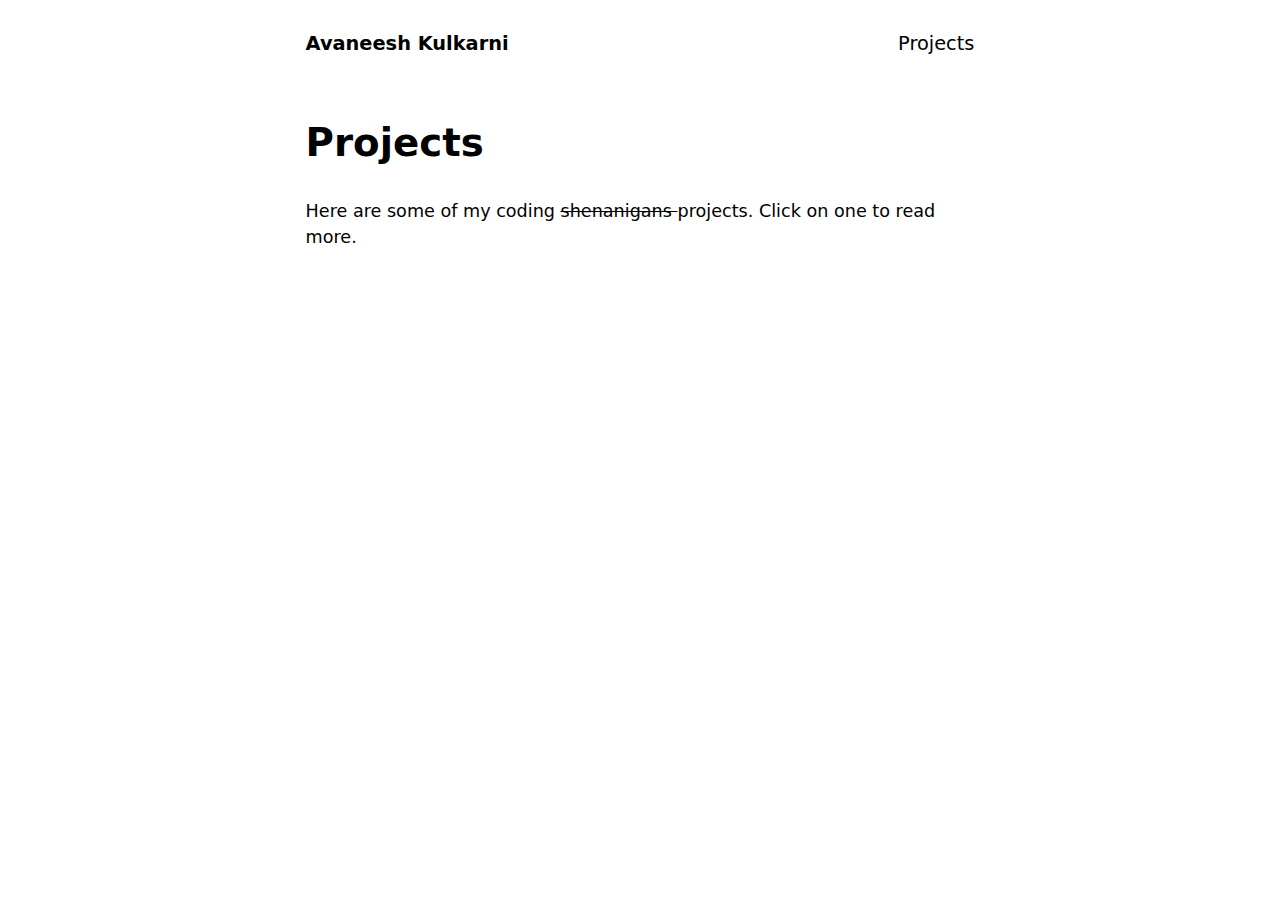
==== projects.html @ 60d37a1a "Set up index and projects page" ====
<!DOCTYPE html>

<html>
<head>
  <title>Avaneesh's Coding Projects</title>
  <meta name="description" content="A list of Avaneesh's recent coding projects.">
  <meta charset="utf-8">
  <meta name="viewport" content="width=device-width, initial-scale=1" />
  <link rel="stylesheet" href="css/global.css">
  <link rel="stylesheet" href="css/projects.css">
  <link rel="stylesheet" href="css/nav-bar.css">
</head>
<body>
  <div class="nav-bar">
    <div>
      <a href="/"><span class="my-name">Avaneesh Kulkarni</span></a>
    </div>
    <div>
      <a href="/projects.html">Projects</a>
    </div>
  </div>
    
    <h1> Projects </h1>
    <p>
      Here are some of my coding <s> shenanigans </s> projects.
      Click on one to read more.
    </p>
</body>
</html>
---- css/global.css ----
html, body {
	margin: 0;
	box-sizing: border-box;
	line-height: 1.5;
  font-family: system-ui, sans-serif;
  font-size: 1.1rem;
}

body {
  width: 38rem;
  margin: auto;
}

p {
  font-size: 1rem;
}

img {
  width: 100%;
  height: auto;
}

a:hover {
	text-decoration: underline;
}

a {
  color: inherit;
	text-decoration: none;
}
---- css/nav-bar.css ----
.nav-bar {
  display: flex;
  justify-content: space-between;
  align-items: center;
  margin: auto;
  height: 5rem;
}

.my-name {
  font-weight: 700;
}
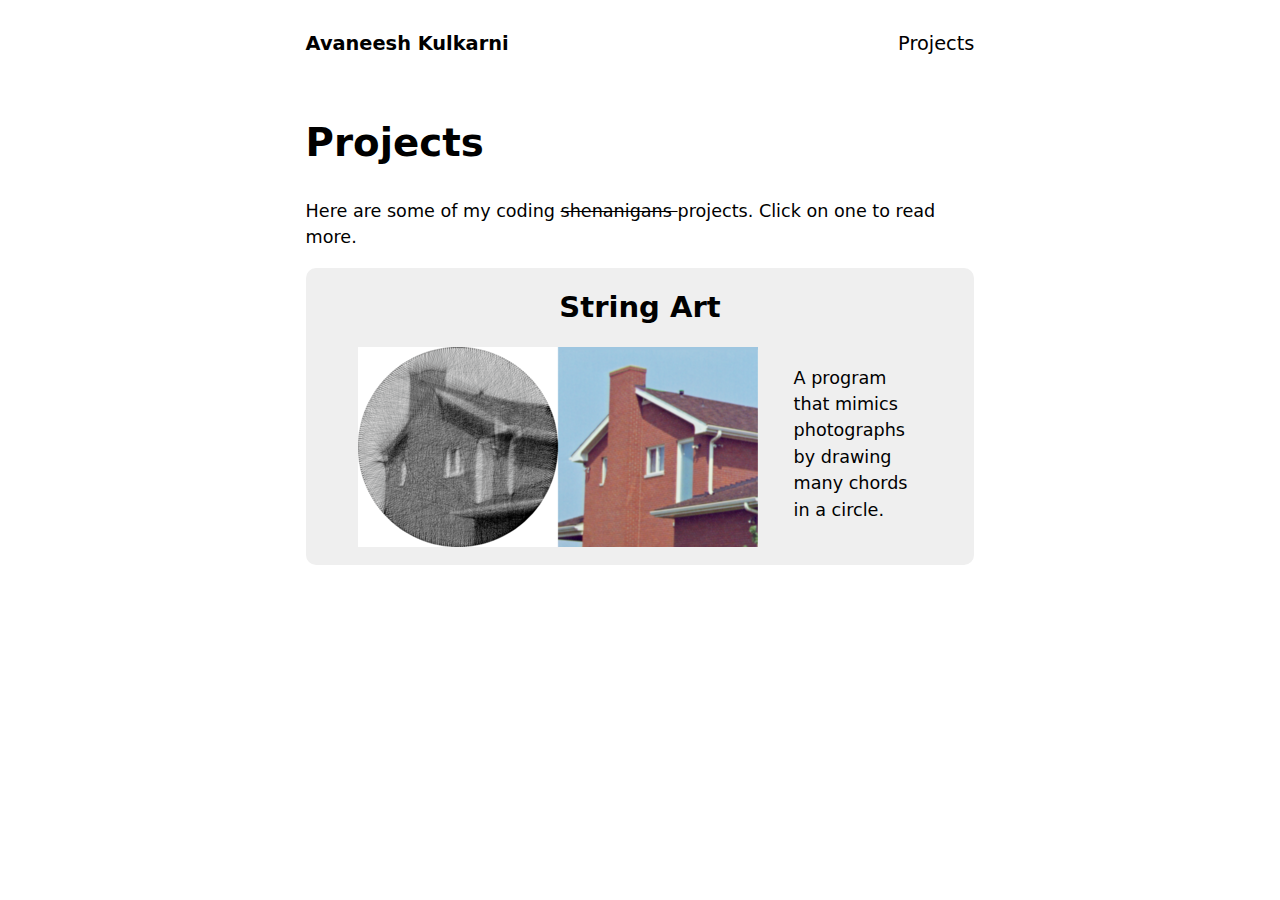
==== commit c5d86279: "Added string art page" ====
--- a/projects.html
+++ b/projects.html
@@ -7,23 +7,34 @@
   <meta charset="utf-8">
   <meta name="viewport" content="width=device-width, initial-scale=1" />
   <link rel="stylesheet" href="css/global.css">
-  <link rel="stylesheet" href="css/projects.css">
+  <link rel="stylesheet" href="css/projects-list.css">
   <link rel="stylesheet" href="css/nav-bar.css">
 </head>
 <body>
   <div class="nav-bar">
     <div>
-      <a href="/"><span class="my-name">Avaneesh Kulkarni</span></a>
+      <a href="/" class="silent-link"><span class="my-name">Avaneesh Kulkarni</span></a>
     </div>
     <div>
-      <a href="/projects.html">Projects</a>
+      <a href="/projects.html" class="silent-link">Projects</a>
     </div>
   </div>
     
-    <h1> Projects </h1>
-    <p>
-      Here are some of my coding <s> shenanigans </s> projects.
-      Click on one to read more.
-    </p>
+  <h1> Projects </h1>
+  <p>
+    Here are some of my coding <s> shenanigans </s> projects.
+    Click on one to read more.
+  </p>
+  
+  <div class="project-div" onclick="location.href='/projects/string-art.html'">
+    <h2 class="project-title">String Art</h2>
+    <div class="project-content">
+      <img src="images/string-art.png" class="project-img" alt="a string-art style picture of a house">
+      <p class="project-desc">
+      A program that mimics photographs by drawing many chords in a circle.
+      </p>
+    </div>
+  </div>
+
 </body>
 </html>--- a/css/global.css
+++ b/css/global.css
@@ -9,22 +9,23 @@
 body {
   width: 38rem;
   margin: auto;
+  margin-bottom: 120px;
 }
 
-p {
+p, ul, ol, li {
   font-size: 1rem;
 }
 
-img {
+img, video {
   width: 100%;
   height: auto;
 }
 
-a:hover {
-	text-decoration: underline;
-}
-
-a {
+a.silent-link {
   color: inherit;
 	text-decoration: none;
 }
+
+a.silent-link:hover {
+	text-decoration: underline;
+}
--- a/css/projects-list.css
+++ b/css/projects-list.css
@@ -0,0 +1,30 @@
+.project-title {
+  text-align: center;
+  margin-top: 0;
+  margin-bottom: 1rem;
+}
+
+.project-img {
+  flex: 1.5;
+}
+
+.project-div {
+  background: rgb(239, 239, 239);
+  border-radius: 10px;
+  padding: 1rem 3rem;
+}
+
+.project-div:hover {
+  cursor: pointer;
+  background:rgb(235, 235, 235)
+}
+
+.project-content {
+  display: flex;
+  align-items: top;
+}
+
+.project-desc {
+  margin-left: 2rem;
+  flex: 2;
+}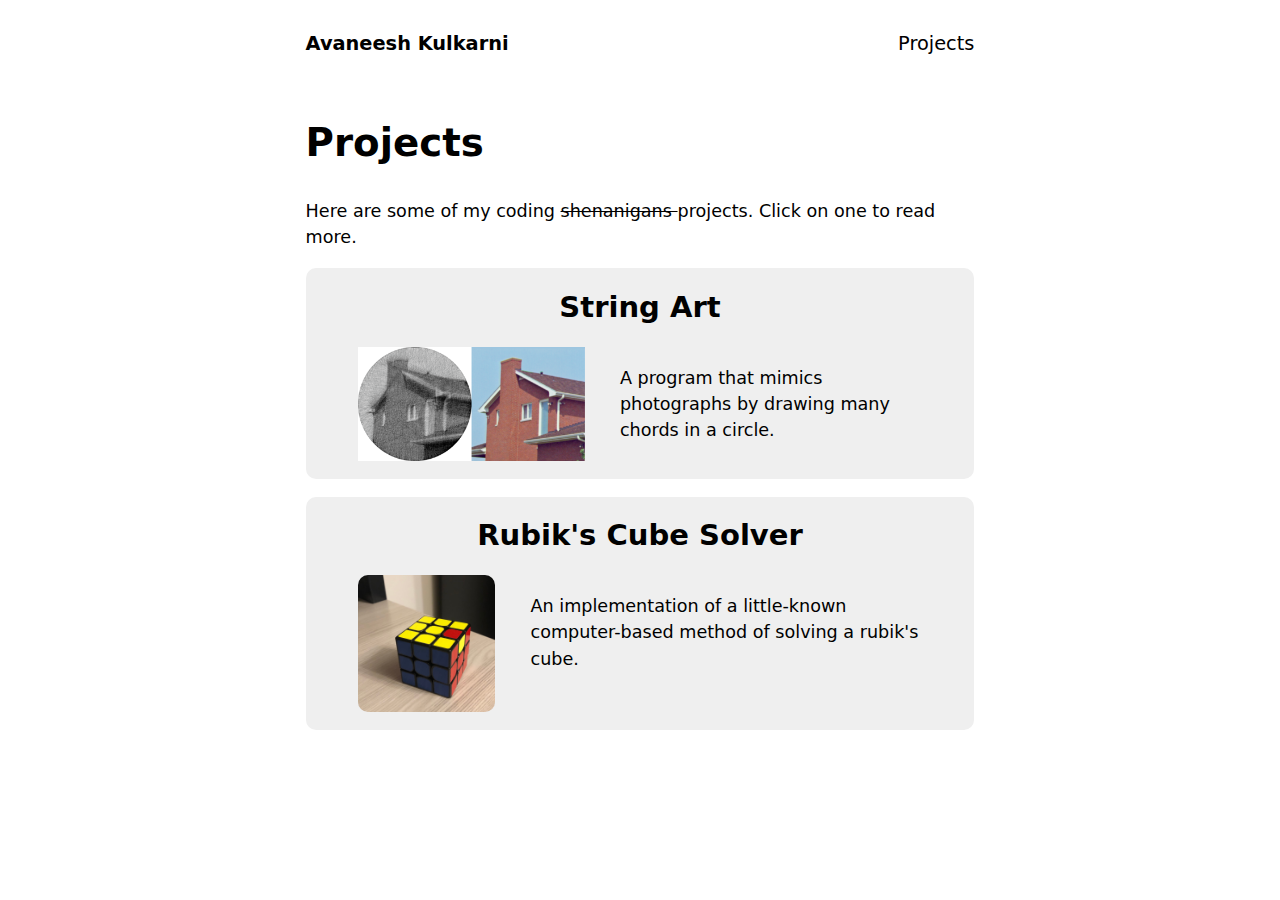
==== commit f8edf251: "Added rubik's cube solver page" ====
--- a/projects.html
+++ b/projects.html
@@ -35,6 +35,17 @@
       </p>
     </div>
   </div>
+  
+  <div class="project-div" onclick="location.href='/projects/rubiks-cube-solver.html'">
+    <h2 class="project-title">Rubik's Cube Solver</h2>
+    <div class="project-content">
+      <img src="images/rubiks-cube.jpeg" class="project-img" style="border-radius: 10px; flex: 0.7;" alt="a photo of my rubik's cube">
+      <p class="project-desc">
+      An implementation of a little-known computer-based method of solving a rubik's cube.
+      </p>
+    </div>
+  </div>
+
 
 </body>
 </html>--- a/css/projects-list.css
+++ b/css/projects-list.css
@@ -6,12 +6,15 @@
 
 .project-img {
   flex: 1.5;
+  width: 20px;
 }
 
 .project-div {
   background: rgb(239, 239, 239);
   border-radius: 10px;
   padding: 1rem 3rem;
+  margin-top: 1rem;
+  margin-bottom: 1rem;
 }
 
 .project-div:hover {
@@ -21,7 +24,6 @@
 
 .project-content {
   display: flex;
-  align-items: top;
 }
 
 .project-desc {
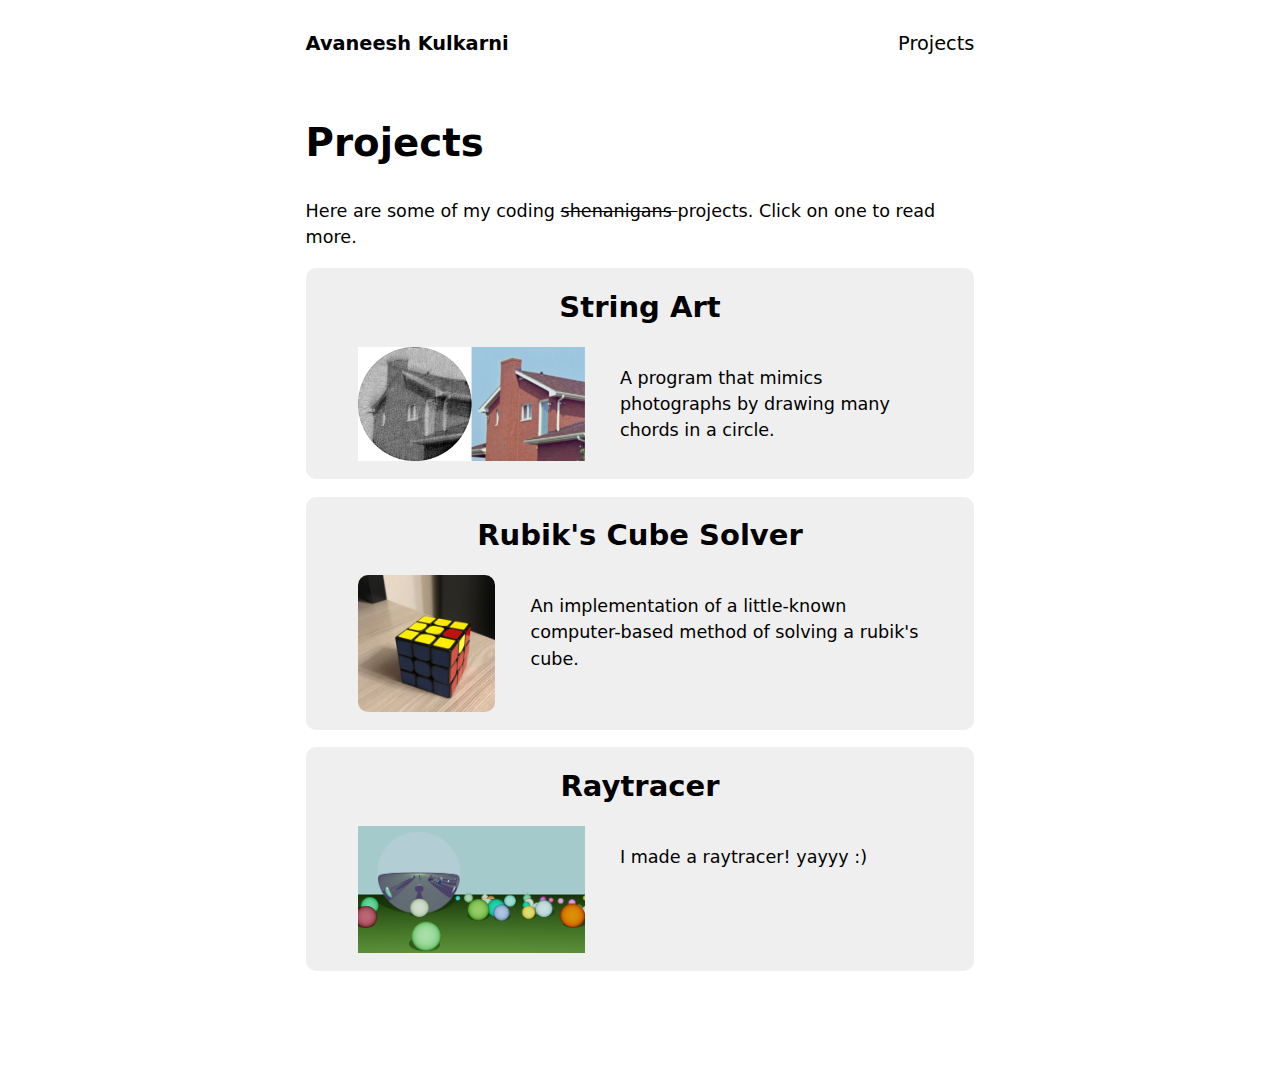
==== commit f129d8d1: "added raytracer and reorganized images" ====
--- a/projects.html
+++ b/projects.html
@@ -29,7 +29,7 @@
   <div class="project-div" onclick="location.href='/projects/string-art.html'">
     <h2 class="project-title">String Art</h2>
     <div class="project-content">
-      <img src="images/string-art.png" class="project-img" alt="a string-art style picture of a house">
+      <img src="images/string-art/string-art.png" class="project-img" alt="a string-art style picture of a house">
       <p class="project-desc">
       A program that mimics photographs by drawing many chords in a circle.
       </p>
@@ -39,13 +39,24 @@
   <div class="project-div" onclick="location.href='/projects/rubiks-cube-solver.html'">
     <h2 class="project-title">Rubik's Cube Solver</h2>
     <div class="project-content">
-      <img src="images/rubiks-cube.jpeg" class="project-img" style="border-radius: 10px; flex: 0.7;" alt="a photo of my rubik's cube">
+      <img src="images/rubiks-cube/rubiks-cube.jpeg" class="project-img" style="border-radius: 10px; flex: 0.7;" alt="a photo of my rubik's cube">
       <p class="project-desc">
       An implementation of a little-known computer-based method of solving a rubik's cube.
       </p>
     </div>
   </div>
 
+  <div class="project-div" onclick="location.href='/projects/raytracer.html'">
+    <h2 class="project-title">Raytracer</h2>
+    <div class="project-content">
+      <img src="images/raytracer/raytracer.png" class="project-img" style="" alt="an image rendered by my raytracer">
+      <p class="project-desc">
+      I made a raytracer! yayyy :)
+      </p>
+    </div>
+  </div>
+
+
 
 </body>
 </html>